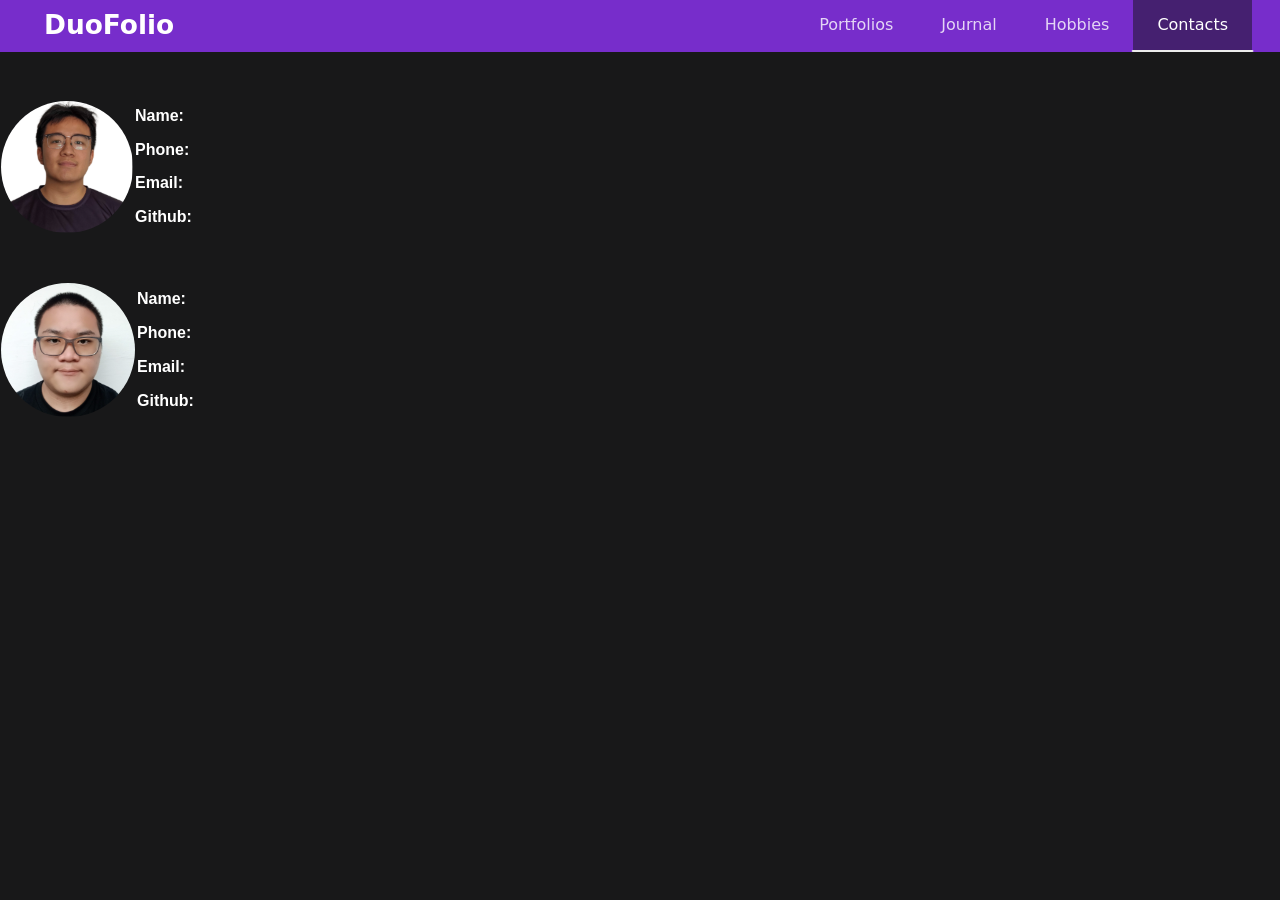
==== contacts.html @ 44fc27d6 "v1 beta" ====
<!DOCTYPE html>
<html lang="en">
    <head>
        <meta charset="utf-8">
        <title>Assignment</title>
        <!-- Bootstrap Icons -->
        <link rel="stylesheet" href="https://cdn.jsdelivr.net/npm/bootstrap-icons@1.11.3/font/bootstrap-icons.min.css">
        <!-- Bootstrap Framework-->
        <link href="https://cdn.jsdelivr.net/npm/bootstrap@5.3.8/dist/css/bootstrap.min.css" rel="stylesheet" integrity="sha384-sRIl4kxILFvY47J16cr9ZwB07vP4J8+LH7qKQnuqkuIAvNWLzeN8tE5YBujZqJLB" crossorigin="anonymous">
        <!-- Custom External CSS -->
        <link rel="stylesheet" href="style.css">
        <!-- Bootstrap Scripts-->
        <script src="https://cdn.jsdelivr.net/npm/bootstrap@5.3.8/dist/js/bootstrap.bundle.min.js" integrity="sha384-FKyoEForCGlyvwx9Hj09JcYn3nv7wiPVlz7YYwJrWVcXK/BmnVDxM+D2scQbITxI" crossorigin="anonymous" defer></script>
        <!-- Custom External Scripts-->
        <script src="script.js" defer></script>
    </head>
    <body>
        <nav class="navbar navbar-dark navbar-expand-lg custom-navbar">
            <div class="container-fluid">
                <a class="navbar-brand" href="index.html"><b>DuoFolio</b></a>

                <!-- Hamburger button for mobile -->
                <button class="navbar-toggler" type="button" data-bs-toggle="collapse" data-bs-target="#navbarNav">
                    <span class="navbar-toggler-icon"></span>
                </button>

                <!-- Collapsible nav links -->
                <div class="collapse navbar-collapse" id="navbarNav">
                    <ul class="navbar-nav ms-auto">
                        <li class="nav-item">
                            <a class="nav-link" href="portfolio.html">Portfolios</a>
                        </li>
                        <li class="nav-item">
                            <a class="nav-link" href="journal.html">Journal</a>
                        </li>
                        <li class="nav-item">
                            <a class="nav-link" href="hobbies.html">Hobbies</a>
                        </li>
                        <li class="nav-item active" id="id-active">
                            <a class="nav-link active" href="#" aria-current="page">Contacts</a>
                        </li>
                    </ul>
                </div>
            </div>
        </nav>
        <div class="contacts">
            <div class="contact" id="jingHeng">
                <table>
                    <tr>
                        <td rowspan="4"><img src="resources/jingheng.png" alt="Jing Heng"></td>
                        <td class="name">Name:</td>
                    </tr>
                    <tr>
                        <td class="phone">Phone:</td>
                    </tr>
                    <tr>
                        <td class="email">Email:</td>
                    </tr>
                    <tr>
                        <td class="github">Github:</td>
                    </tr>
                </table>
            </div>
            <div class="contact" id="reuel">
                <table>
                    <tr>
                        <td rowspan="4"><img src="resources/reuel.png" alt="Reuel"></td>
                        <td class="name">Name:</td>
                    </tr>
                    <tr>
                        <td class="phone">Phone:</td>
                    </tr>
                    <tr>
                        <td class="email">Email:</td>
                    </tr>
                    <tr>
                        <td class="github">Github:</td>
                    </tr>
                </table>
            </div>
        </div>
    </body>
</html>
---- style.css ----
/* All General CSS */
body {
    background-color: rgb(24, 24, 25);
}

p {
    color: white;
}

html, body.no-scroll-page {
    margin: 0;
    padding: 0;
    width: 100%;
    height: 100%;
    overflow: hidden;
}
/* End General CSS */
/**/
/**/
/**/
/* All Navbar CSS */

/* General Navbar */
.custom-navbar {
    background-color: #772dcb;
    padding-right: 1rem;
    padding-top: 0%;
    padding-bottom: 2px;
}

/* Title */
.custom-navbar .navbar-brand {
    color: white;
    margin: 0 6rem 0 2rem;
    font-size: 1.65rem;
}

/* Link color transition */
.custom-navbar .nav-link {
    color: rgba(255,255,255,0.8);
    position: relative;
    display: inline-block;
    margin: 0 1rem;
    transition: color 0.25s ease, transform 0.25s ease;
    padding: 0.8rem 1rem;
}

/* Animate underline un-hover*/
.custom-navbar .nav-link::after {
    content: "";
    position: absolute;
    left: 0;
    bottom: -2px;
    width: 100%;
    height: 2px;
    background: #ececec;
    transform: scaleX(0);
    transform-origin: center;
    transition: transform 0.25s ease;
    border-radius: 2px;
}

/* Highlight on hover */
.custom-navbar .nav-link:hover {
    color: white;
}

/* Underline upon hover*/
.custom-navbar .nav-link:hover::after {
    transform: scaleX(1.4);
}

/* Active page */
.custom-navbar .nav-link.active {   
    color: white;
    background: none;
}

/* Active page persist underline*/
.custom-navbar .nav-link.active::after {
    transform: scaleX(1.4);
}

/* Title anim */
.navbar-brand:hover {
    transform: translateY(-4px);
    transition: transform 0.25s ease;
}

/* Active Darken Box */
.custom-navbar .active {
    background-color: rgba(20, 20, 20, 0.495);
    display: inline-block;
}

/* Align mobile mode navbar to desktop mode */
.custom-navbar .navbar-toggler{
    padding: 0.77rem
}

/* Hidden state */
.nav-link.hide-after::after {
    display: none;
}

/* End Navbar CSS */
/**/
/**/
/**/
/* All Main CSS */

.video-background-container {
    position: relative;
    width: 100%;
    height: 100vh;
    overflow: hidden;
}

.background-video {
    position: absolute;
    top: 0;
    left: 0;
    width: 100%;
    height: 100%;
    object-fit: cover; 
    z-index: -100; 
    overflow: hidden;
    filter: blur(0.3rem);
}

.content-layer {
    position: relative;
    z-index: 0; 
    height: 100%;

    margin-left: 12rem;
    
    display: flex;
    flex-direction: column;
    color: #e5e4e4; 
    text-align: left;
    justify-content: left;
}

.homepage-title {
    position: relative;
    display: inline-block;

    margin-top: 15%;
    margin-bottom: 10px;
    font-size: 7rem;
    text-align: left;

    font-family:Arial, Helvetica, sans-serif;
}

.homepage-title::after {
    margin: 0 1rem 0 0;
    content: "";
    position: absolute;
    left: 0;
    bottom: -5px;
    width: 57%;
    height: 3px;
    background-color: #ececec;
}

.homepage-description {
    font-family: 'Gill Sans', 'Gill Sans MT', Calibri, 'Trebuchet MS', sans-serif;
    font-size: 110%;
    color:rgba(219, 219, 219, 0.769)c;
}

.portfolio-redirect {
    position: absolute;
    display: inline-block;
    
    margin-top: 8rem;
    padding: 0.5rem 1.5rem;

    text-decoration: none;
    font-size: 120%;
    background-color: none;
    color: inherit;
    border: #e4e3e6 2px solid;
    border-radius: 2rem;
}

.github-redirect {
    position: absolute;
    display: inline-block;
    
    margin-top: 6.58rem;
    margin-left: 12.5rem;
    padding: 0.5rem 1.5rem;

    text-decoration: none;
    color: inherit;
    font-size: 300%;
}
/* End Main CSS */
/**/
/**/
/**/
/* All Index CSS */
.title {
    color: rgb(232, 231, 232);
    text-align: center;
    font-size: 3rem;
    font-weight: bold;
}

.grid-portfolio {
    display: grid;
    grid-template-columns: 1fr 1fr;
    gap: 20px;
    margin-left: 3%;
    margin-right: 3%;
}

.portfolio {
    background-color: rgb(46, 46, 46);
    font-family: 'Trebuchet MS', 'Lucida Sans Unicode', 'Lucida Grande', 'Lucida Sans', Arial, sans-serif;

    padding: 1rem;
    margin-top: 20%;
    border-radius: 0.8rem;

    justify-content: center;
    display: flex;
    flex-direction: row;

    img {
        justify-content: left;
        width: 25%;
        height: auto;
        border-radius: 100%;
    }

    img:hover {
        transform: translateY(-8px);
        transition: all 0.3s ease;
    }
}

.portfolio-text {
    margin-left: 2rem;
    align-items: left;
    justify-content: left;
}
/* End Index CSS */
/**/
/**/
/**/
/* All Journal CSS */

/* End Journal CSS */
/**/
/**/
/**/
/* All Hobbies CSS */

/* End Hobbies CSS */
/**/
/**/
/**/
/* All Contacts CSS */
.contacts {
    display: grid;
    color: white;
    font-family: 'Trebuchet MS', 'Lucida Sans Unicode', 'Lucida Grande', 'Lucida Sans', Arial, sans-serif
}

.contact {
    margin-top: 3rem;;
}

.contact tr {
    font-weight: bold;
}

.contact img {
    border-radius: 100%;
}
/* End Contacts CSS */
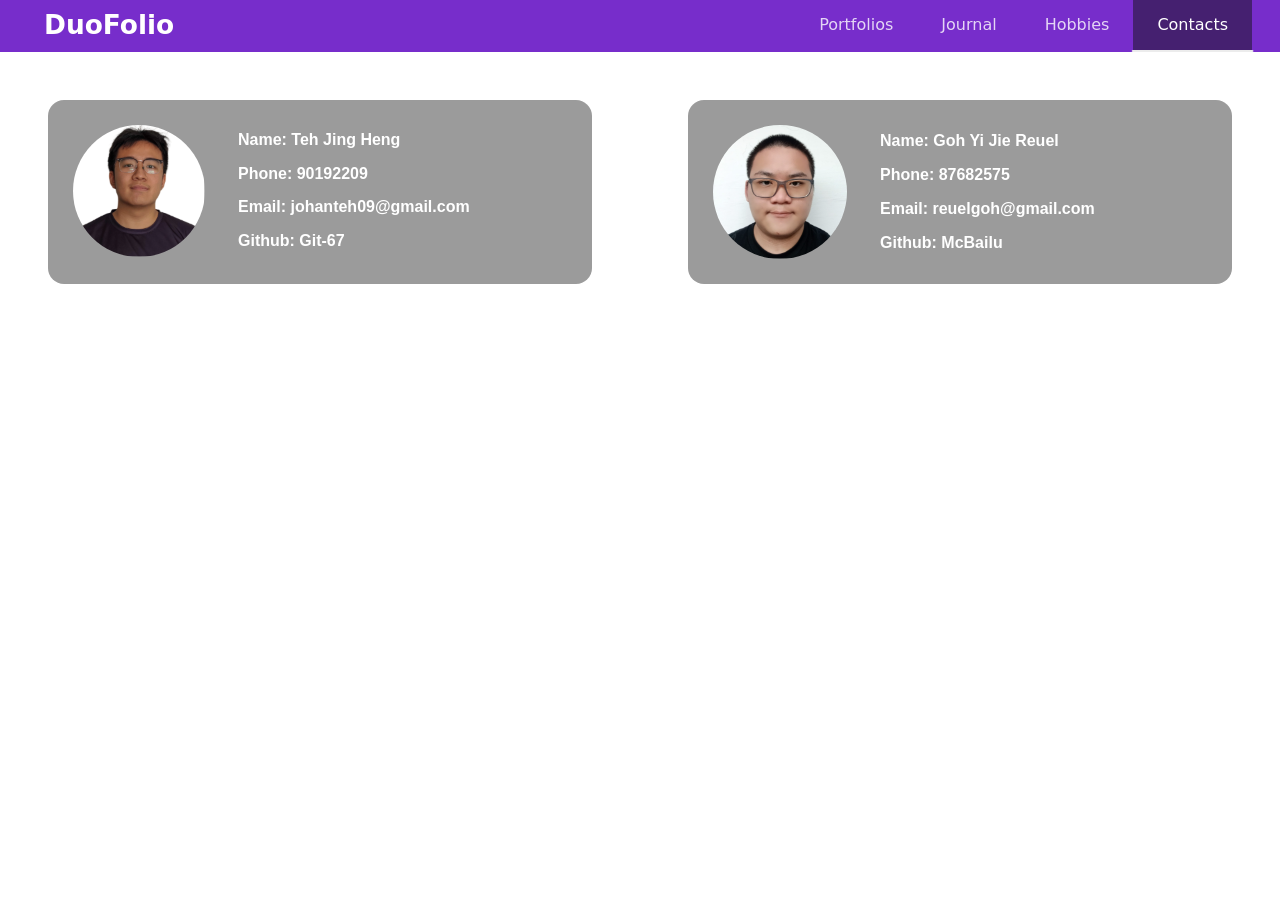
==== commit 67877d96: "beta v2#" ====
--- a/contacts.html
+++ b/contacts.html
@@ -43,11 +43,15 @@
                 </div>
             </div>
         </nav>
+        <video autoplay muted loop playsinline class="background-video">
+            <source src="resources/307818_tiny.mp4" type="video/mp4">
+            Your browser does not support the video tag.
+        </video>
         <div class="contacts">
             <div class="contact" id="jingHeng">
                 <table>
                     <tr>
-                        <td rowspan="4"><img src="resources/jingheng.png" alt="Jing Heng"></td>
+                        <td class="selfie" rowspan="4"><img src="resources/jingheng.png" alt="Jing Heng"></td>
                         <td class="name">Name:</td>
                     </tr>
                     <tr>
@@ -64,7 +68,7 @@
             <div class="contact" id="reuel">
                 <table>
                     <tr>
-                        <td rowspan="4"><img src="resources/reuel.png" alt="Reuel"></td>
+                        <td class="selfie" rowspan="4"><img src="resources/reuel.png" alt="Reuel"></td>
                         <td class="name">Name:</td>
                     </tr>
                     <tr>
@@ -79,6 +83,7 @@
                 </table>
             </div>
         </div>
+        <!-- Jing: Add a way to contact dev by submitting bugs via tickets in contacts, fills up form criteria -->
     </body>
 </html>
 
--- a/style.css
+++ b/style.css
@@ -1,8 +1,4 @@
 /* All General CSS */
-body {
-    background-color: rgb(24, 24, 25);
-}
-
 p {
     color: white;
 }
@@ -13,6 +9,23 @@
     width: 100%;
     height: 100%;
     overflow: hidden;
+}
+
+html.scroll-page, body.scroll-page {
+    overflow: scroll;
+}
+
+.background-video {
+    position: fixed;
+    top: -5%;
+    left: -5%;
+    width: 110%;
+    height: 110%;
+    object-fit: cover; 
+    z-index: -100; 
+    overflow: hidden;
+    filter: blur(0.3rem);
+    object-fit: cover;
 }
 /* End General CSS */
 /**/
@@ -116,18 +129,6 @@
     overflow: hidden;
 }
 
-.background-video {
-    position: absolute;
-    top: 0;
-    left: 0;
-    width: 100%;
-    height: 100%;
-    object-fit: cover; 
-    z-index: -100; 
-    overflow: hidden;
-    filter: blur(0.3rem);
-}
-
 .content-layer {
     position: relative;
     z-index: 0; 
@@ -198,6 +199,19 @@
     color: inherit;
     font-size: 300%;
 }
+
+.github-redirect:hover{
+    color: #8d8d8d;
+    transform: scale(0.96);
+    transition: all 0.3s ease-in-out;
+}
+
+.portfolio-redirect:hover {
+    color: #a7a7a7;
+    border-color: #a7a7a7b2;
+    transform: scale(0.98);
+    transition: all 0.3s ease-in-out;
+}
 /* End Main CSS */
 /**/
 /**/
@@ -205,7 +219,6 @@
 /* All Index CSS */
 .title {
     color: rgb(232, 231, 232);
-    text-align: center;
     font-size: 3rem;
     font-weight: bold;
 }
@@ -213,28 +226,36 @@
 .grid-portfolio {
     display: grid;
     grid-template-columns: 1fr 1fr;
-    gap: 20px;
-    margin-left: 3%;
-    margin-right: 3%;
+    gap: 3rem;
+    margin: 10rem 10rem 1rem 10rem;
+}
+
+.grid-portfolio::after {
+    display: block;
+    justify-content: center;
+    content: '';
+    width: 207%;
+    height: 4px;
+    background-color: #ececec;
 }
 
 .portfolio {
-    background-color: rgb(46, 46, 46);
+    background-color: rgba(46, 46, 46, 0.753);
     font-family: 'Trebuchet MS', 'Lucida Sans Unicode', 'Lucida Grande', 'Lucida Sans', Arial, sans-serif;
-
-    padding: 1rem;
-    margin-top: 20%;
+    padding: 1rem 0;
     border-radius: 0.8rem;
 
-    justify-content: center;
     display: flex;
+    align-items: center;
     flex-direction: row;
+    margin-top: 5rem;
 
     img {
-        justify-content: left;
-        width: 25%;
-        height: auto;
-        border-radius: 100%;
+        position: inherit;
+        width: 120px;
+        height: 120px;
+        border-radius: 50%;
+        margin-left: 5%;
     }
 
     img:hover {
@@ -243,17 +264,114 @@
     }
 }
 
+.portfolio::before {
+    content: '';
+    background-color: #9458e9;
+    height: 100%;
+    width: 5px;
+
+    border-radius: 10px;
+    justify-content: left;
+    align-items: center;
+}
+
 .portfolio-text {
-    margin-left: 2rem;
+    margin: 0 2rem 0 2rem;
     align-items: left;
     justify-content: left;
 }
+
+.portfolio-title {
+    font-size: 200%;
+    font-family:'Gill Sans', 'Gill Sans MT', Calibri, 'Trebuchet MS', sans-serif;
+    font-weight: bold;
+    text-align: center;
+
+    display: block;
+    position: absolute;
+    left: 41%;
+}
+
+.reminder {
+    margin-left: 10rem;
+    margin-right: 10rem;
+}
+
+.journal-redirect {
+    display: inline-block;
+    
+    margin: 8rem auto 0 45%;
+    padding: 0.5rem 1.5rem;
+
+    text-decoration: none;
+    font-size: 120%;
+    background-color: none;
+    color: #ececec;
+    border: #e4e3e6 2px solid;
+    border-radius: 2rem;
+}
+
+.journal-redirect:hover {
+    color: #a7a7a7;
+    border-color: #a7a7a7b2;
+    transform: scale(0.98);
+    transition: all 0.3s ease-in-out;
+}
 /* End Index CSS */
 /**/
 /**/
 /**/
 /* All Journal CSS */
-
+/* Responsive Grid Layout */
+#padletBoard {
+    display: flex;
+    flex-direction: column;
+    gap: 1rem;
+}
+
+/* Individual Post Card Styling */
+.post-card {
+    font-family:'Trebuchet MS', 'Lucida Sans Unicode', 'Lucida Grande', 'Lucida Sans', Arial, sans-serif;
+    font-size: 110%;
+    display: block;
+    width: 50%;
+    margin-left: 25%;
+    margin-top: 2%;
+    background: #212121b6;
+    border-radius: 4px;
+    color: rgb(234, 232, 232);
+    padding: 15px;
+    box-shadow: 0 4px 6px rgba(0, 0, 0, 0.05);
+    word-wrap: break-word;
+
+    h3 {
+        font-weight: bold;
+    }
+
+    h3::after {
+        content: "";
+        width: 100%;
+        height: 4px;
+        background-color: black;
+    }
+}
+
+#postForm {
+    display: inline-flex;
+    position: sticky;
+    top: 5rem;
+    flex-direction: row;
+    gap: 1vw;
+    margin-top: 2rem;
+    left: 35%;
+    right: auto;
+
+    background-color: #2d2d2dac;
+    padding: 0.5rem;
+    border-radius: 0.2rem;
+
+    justify-content: center;
+}
 /* End Journal CSS */
 /**/
 /**/
@@ -267,19 +385,30 @@
 /* All Contacts CSS */
 .contacts {
     display: grid;
+    grid-template-columns: 1fr 1fr;
+    grid-template-rows: auto;
+    
     color: white;
     font-family: 'Trebuchet MS', 'Lucida Sans Unicode', 'Lucida Grande', 'Lucida Sans', Arial, sans-serif
 }
 
 .contact {
-    margin-top: 3rem;;
+    margin: 3rem;
+    padding: 1.5rem;
+    border-radius: 1rem;
+    background-color: rgba(125, 125, 125, 0.769);
 }
 
 .contact tr {
     font-weight: bold;
 }
 
+.contact td{
+    padding-right: 2rem;
+}
+
 .contact img {
     border-radius: 100%;
+    padding: 0;
 }
 /* End Contacts CSS */
